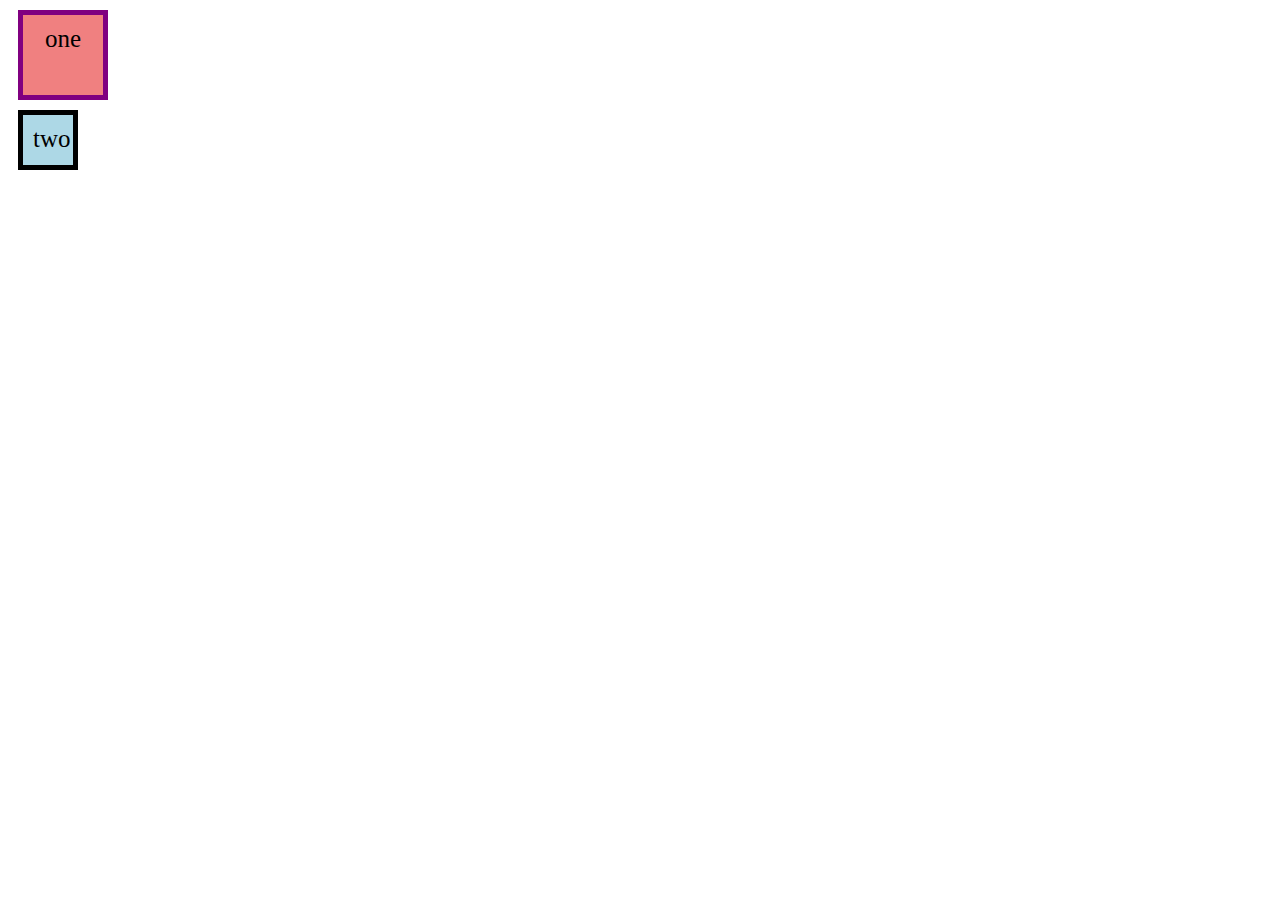
==== boxmodel/index.html @ b2463e57 "done" ====
<!DOCTYPE html>
<html lang="en">
<head>
    <meta charset="UTF-8">
    <link rel="stylesheet" href="style.css">
    <meta name="viewport" content="width=device-width, initial-scale=1.0">
    <title>Document</title>
</head>
<body>
    <p class="box-one">one</p>
    <p class="box-two">two</p>
</body>
</html>
---- boxmodel/style.css ----
* {
    font-size: 25px
}

.box-one {
    box-sizing: content-box;
    background-color: lightcoral;
    padding: 10px;
    margin: 10px;
    height: 60px;
    width: 60px;
    text-align: center;
    border: 5px solid purple;
}

.box-two {
    box-sizing: border-box;
    background-color: lightblue;
    padding: 10px;
    margin: 10px;
    height: 60px;
    width: 60px;
    text-align: center;
    border: 5px solid black;
}
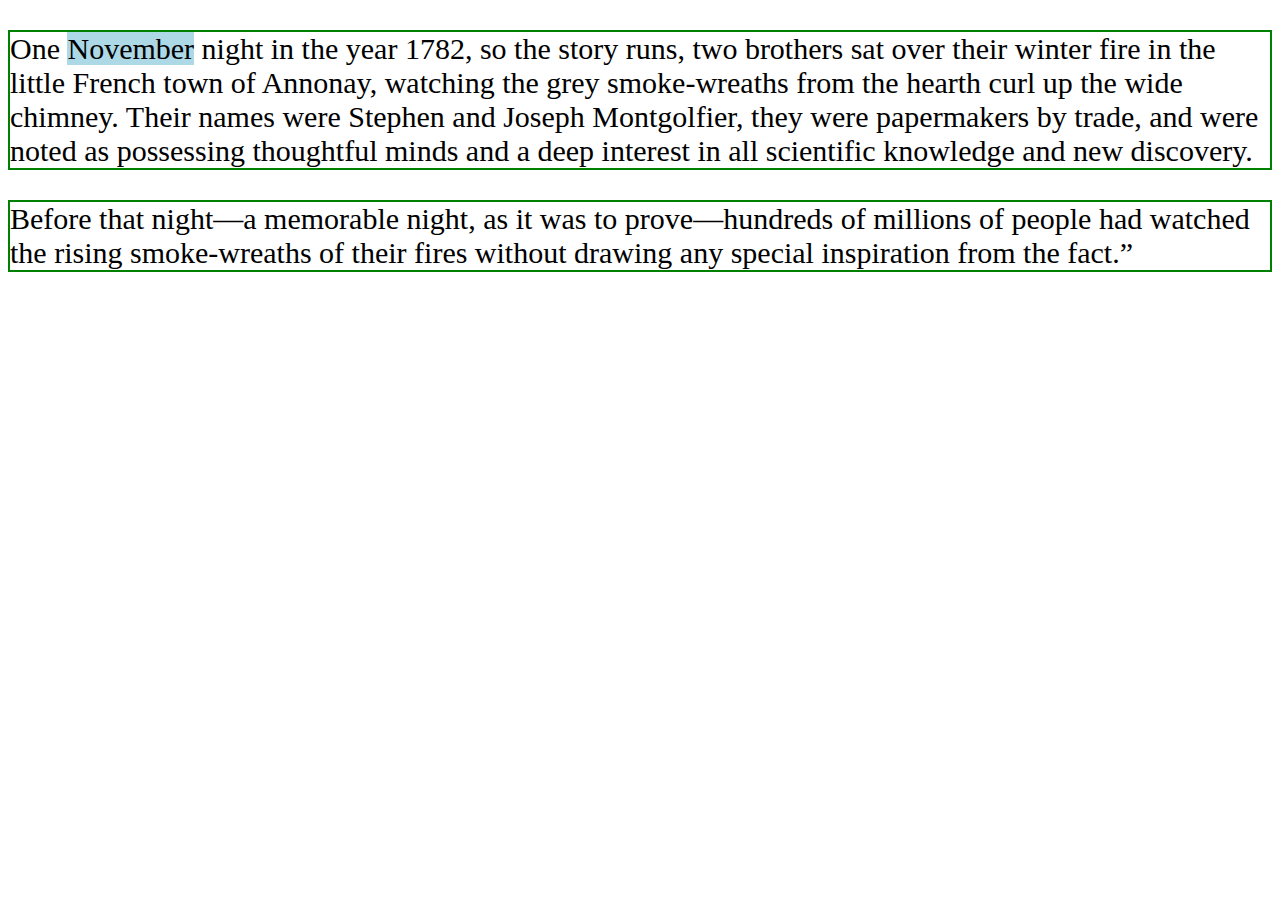
==== commit 3bd2b79a: "DOne" ====
--- a/boxmodel/index.html
+++ b/boxmodel/index.html
@@ -7,7 +7,9 @@
     <title>Document</title>
 </head>
 <body>
-    <p class="box-one">one</p>
-    <p class="box-two">two</p>
+    <div class="box">
+        <p>One <span>November</span> night in the year 1782, so the story runs, two brothers sat over their winter fire in the little French town of Annonay, watching the grey smoke-wreaths from the hearth curl up the wide chimney. Their names were Stephen and Joseph Montgolfier, they were papermakers by trade, and were noted as possessing thoughtful minds and a deep interest in all scientific knowledge and new discovery.</p>
+        <p>Before that night—a memorable night, as it was to prove—hundreds of millions of people had watched the rising smoke-wreaths of their fires without drawing any special inspiration from the fact.”</p>
+      </div>
 </body>
 </html>--- a/boxmodel/style.css
+++ b/boxmodel/style.css
@@ -1,25 +1,10 @@
 * {
-    font-size: 25px
+    font-size: 30px;
 }
 
-.box-one {
-    box-sizing: content-box;
-    background-color: lightcoral;
-    padding: 10px;
-    margin: 10px;
-    height: 60px;
-    width: 60px;
-    text-align: center;
-    border: 5px solid purple;
-}
-
-.box-two {
-    box-sizing: border-box;
+p {
+    border: 2px solid green;
+  }
+  span {
     background-color: lightblue;
-    padding: 10px;
-    margin: 10px;
-    height: 60px;
-    width: 60px;
-    text-align: center;
-    border: 5px solid black;
-}+  }